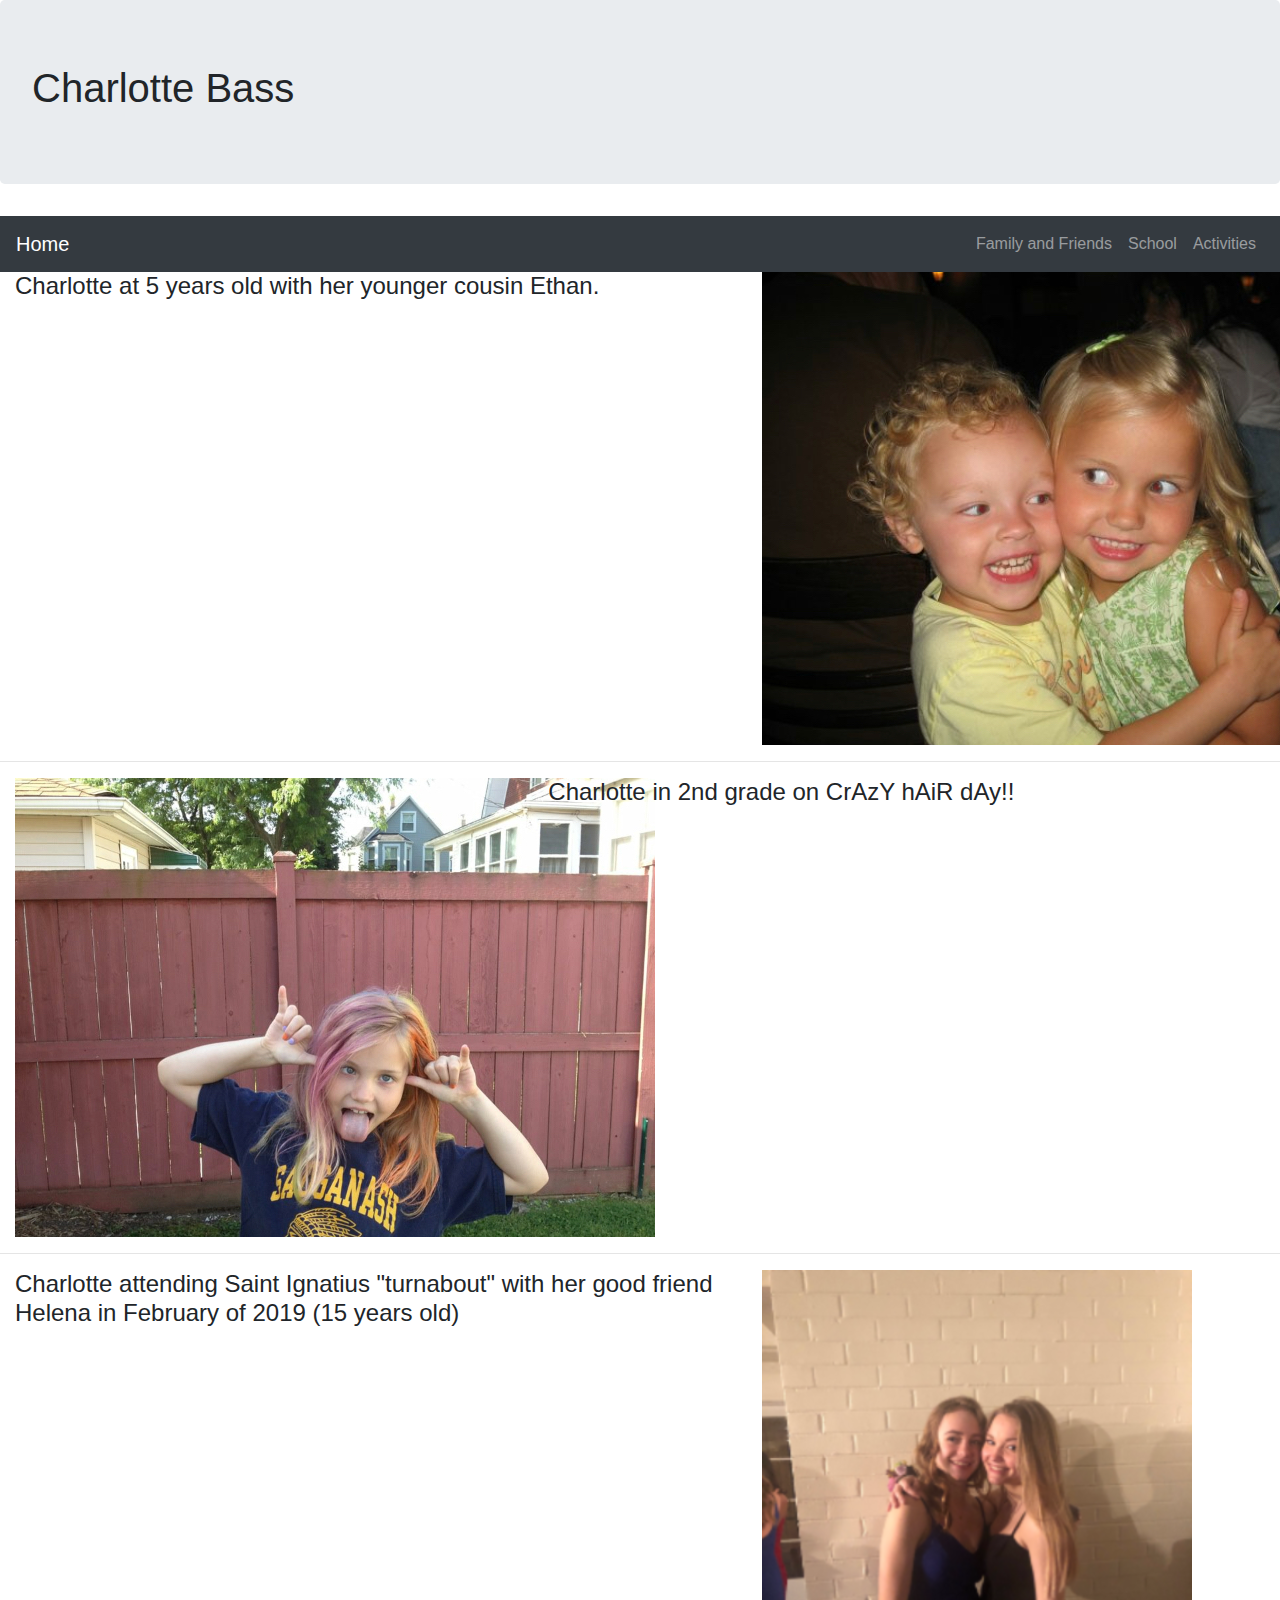
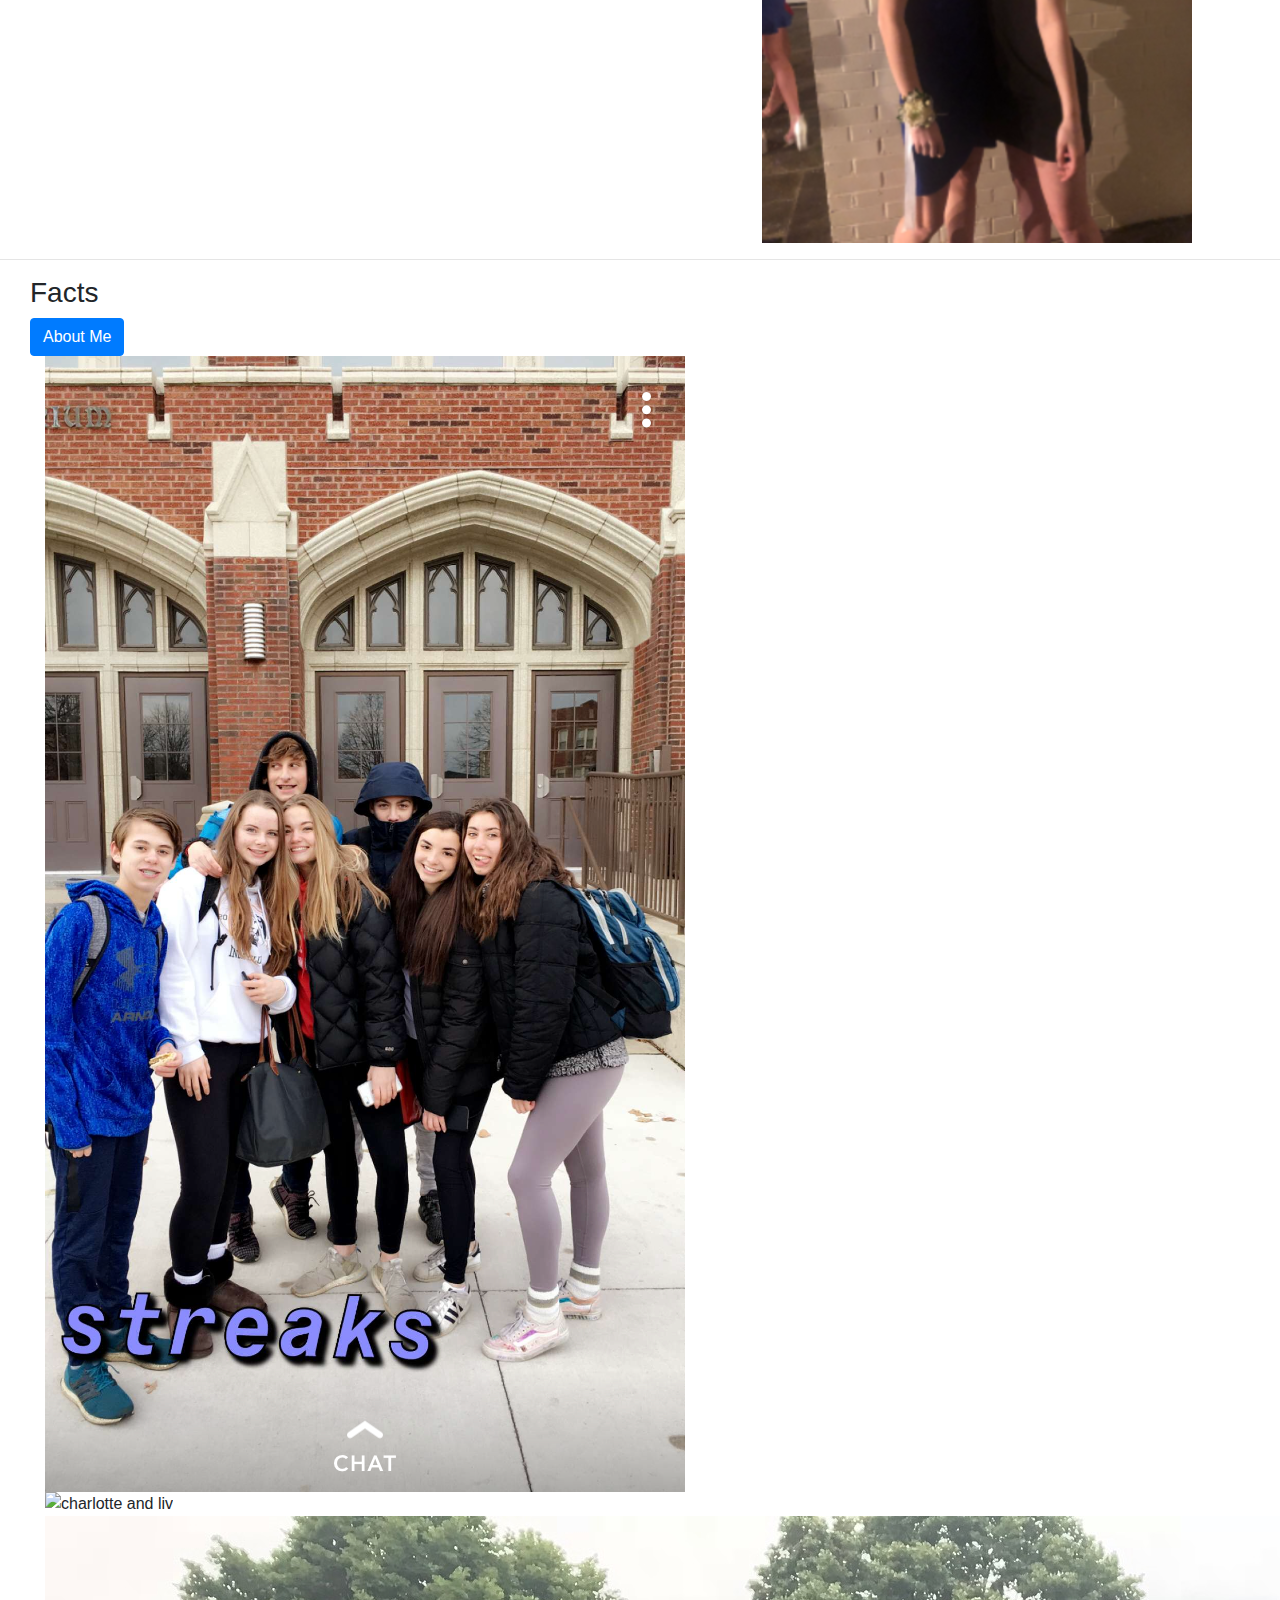
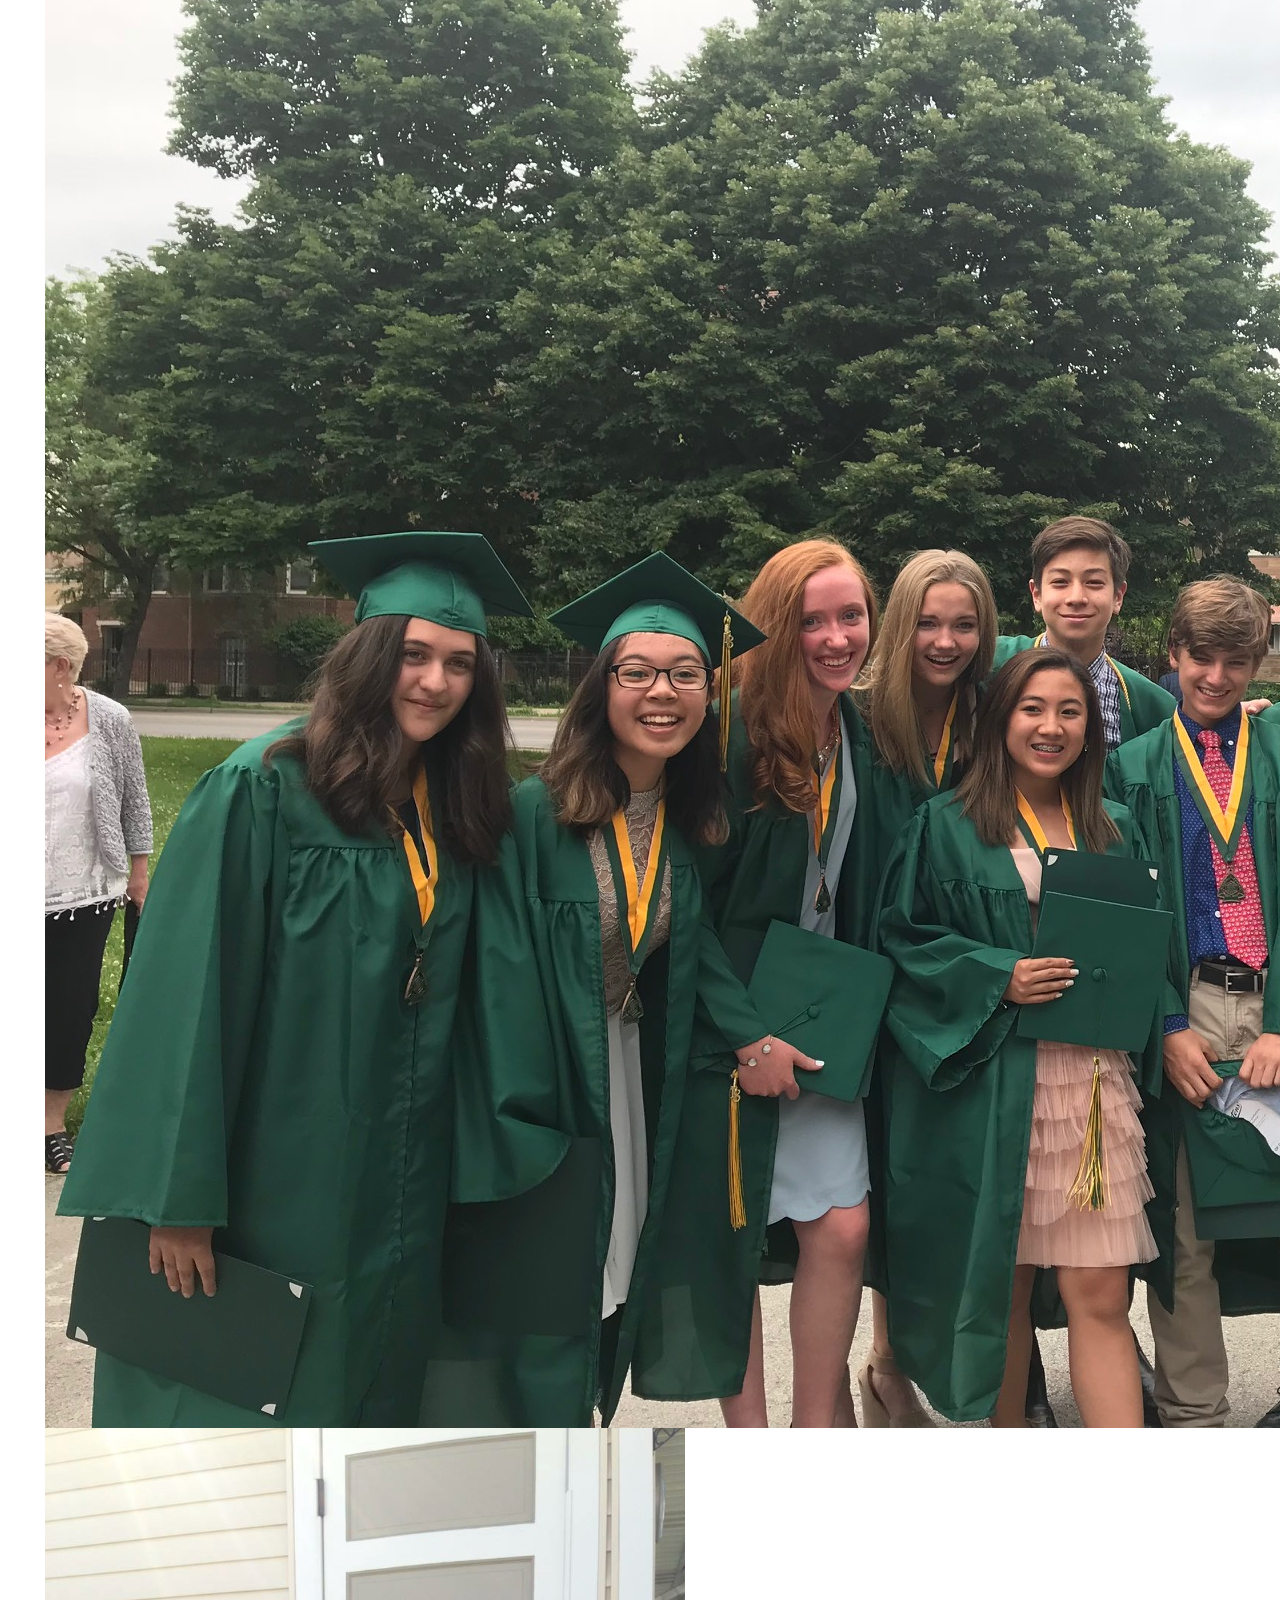
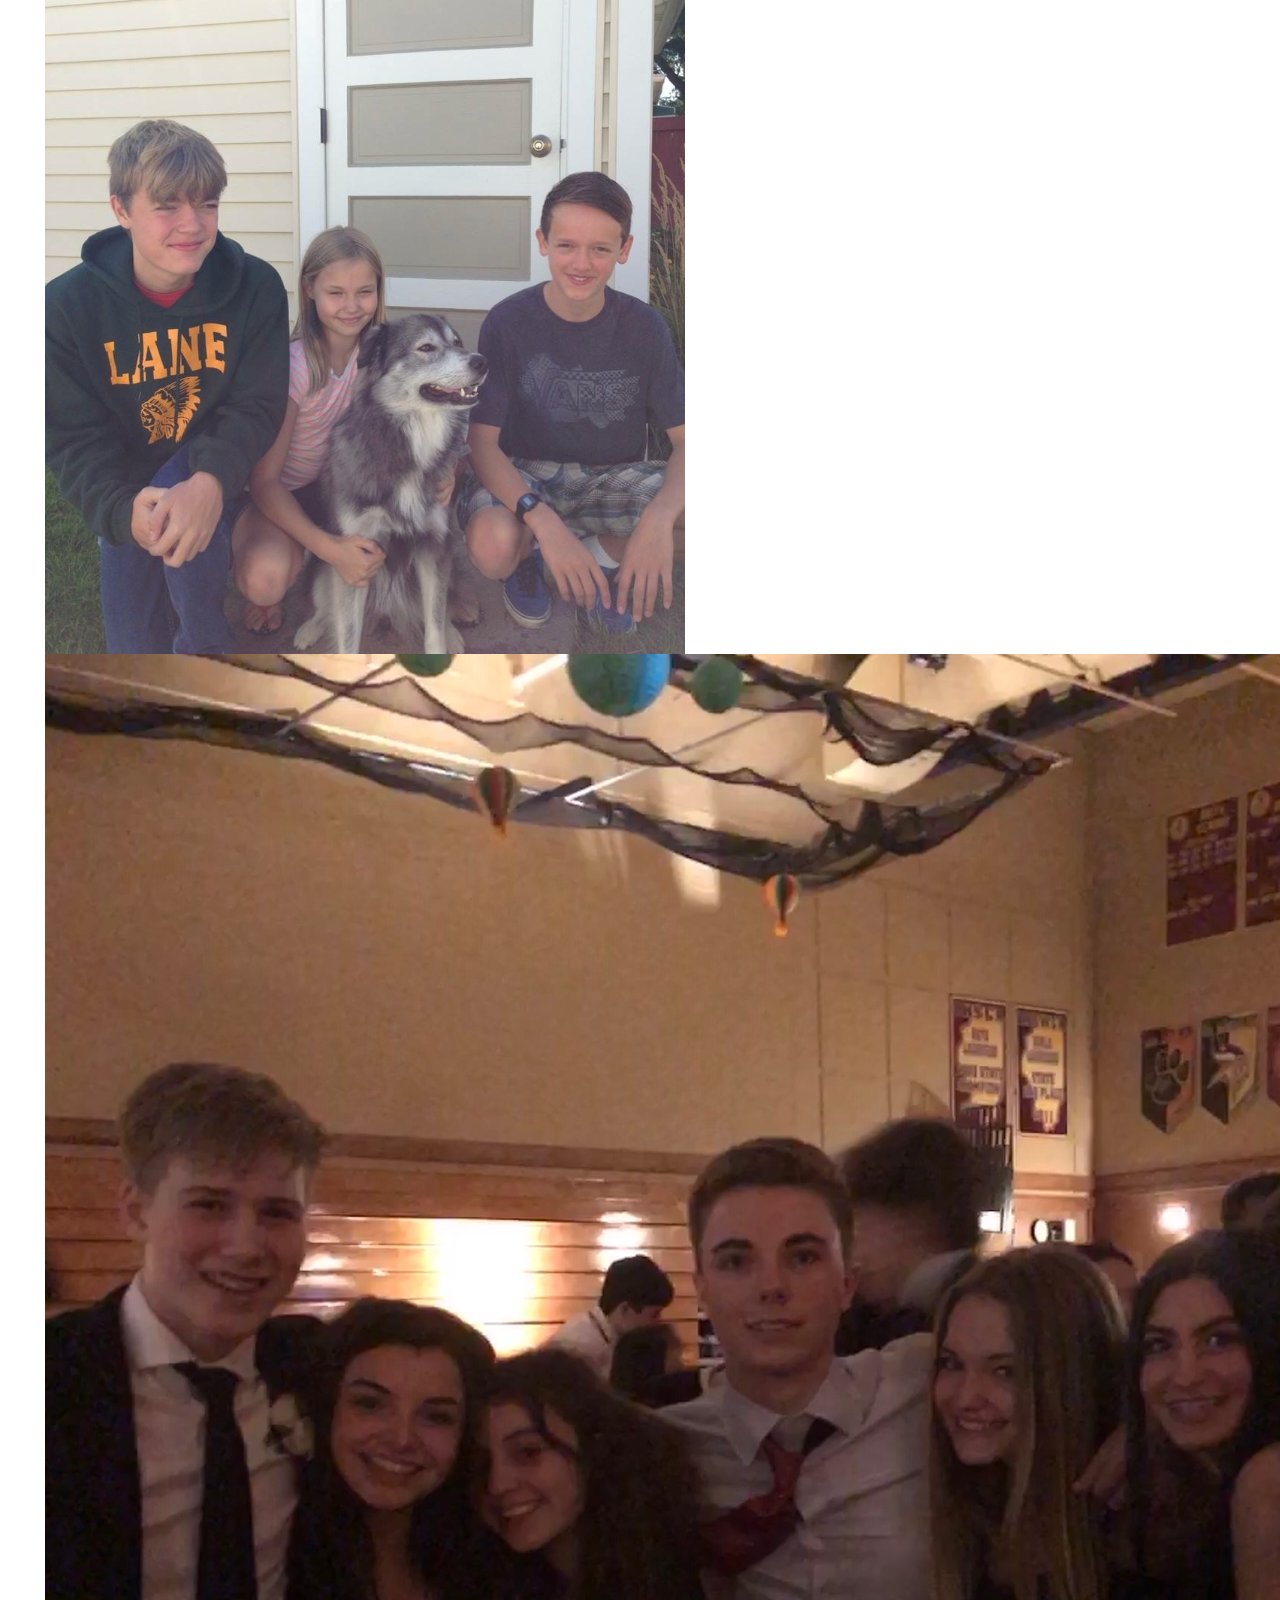
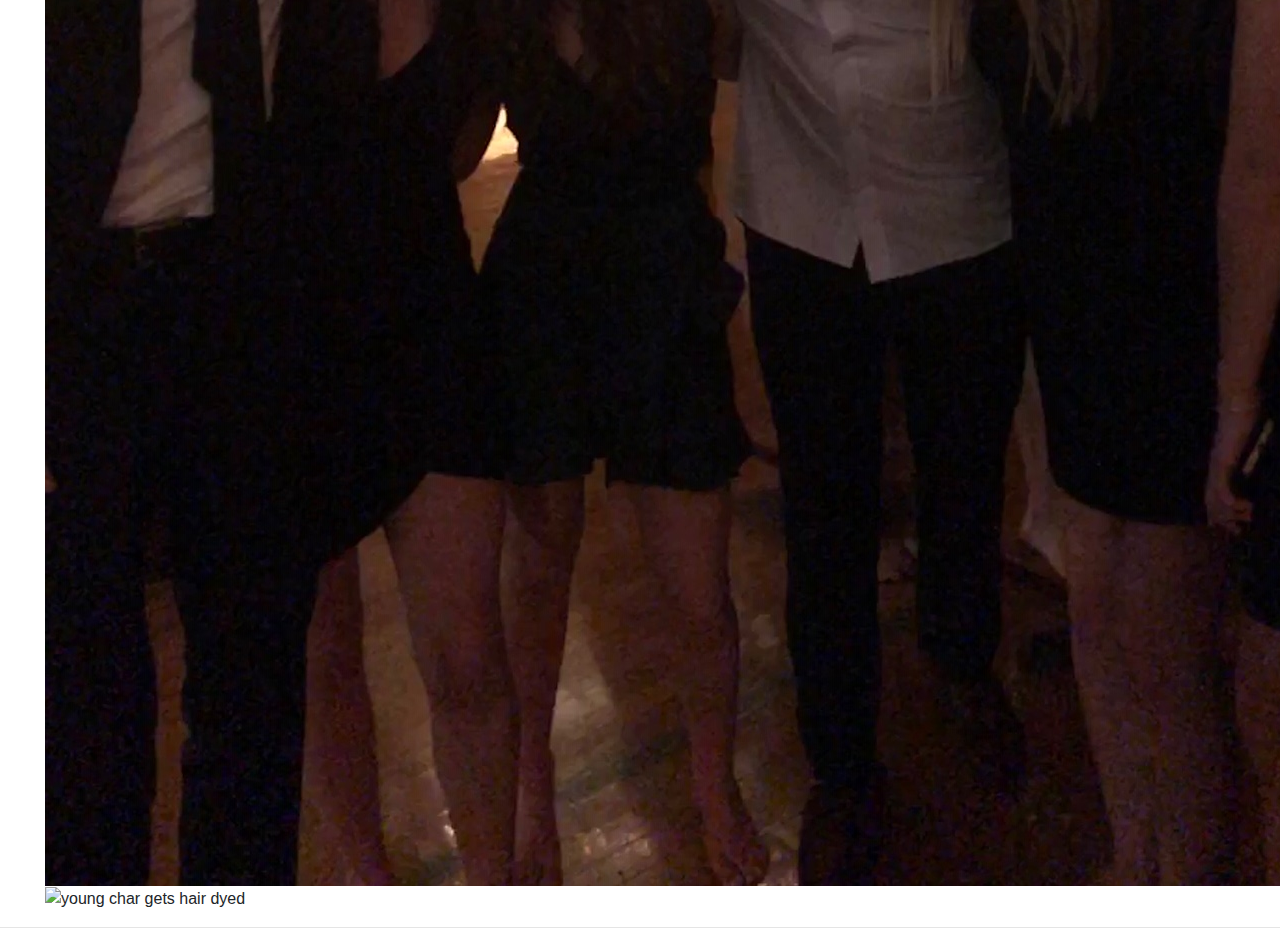
==== webFinal/index.html @ 52316ba4 "Second Commit" ====
<!DOCTYPE html>
<html>
    <head>
        <link rel="stylesheet" type="text/css" href="style.css">
        <link rel="stylesheet" href="https://maxcdn.bootstrapcdn.com/bootstrap/4.2.1/css/bootstrap.min.css">
        <script src="https://ajax.googleapis.com/ajax/libs/jquery/3.3.1/jquery.min.js"></script>
        <script src="https://cdnjs.cloudflare.com/ajax/libs/popper.js/1.14.6/umd/popper.min.js"></script>
        <script src="https://maxcdn.bootstrapcdn.com/bootstrap/4.2.1/js/bootstrap.min.js"></script>
    </head>
    <body>
        <div class="jumbotron">
          <h1> Charlotte Bass</h1>
        </div>
        <nav class="navbar navbar-expand-sm bg-dark navbar-dark">
            <a class="navbar-brand" href="#"> Home </a>
            <button class="navbar-toggler" type="button" data-toggle="collapse" data-target="#collapsibleNavbar">
                <span class="navbar-toggler-icon"></span>
            </button>
            <div class="collapse navbar-collapse" id="collapsibleNavbar"></div>
            <ul class="navbar-nav">
                <li class="nav-item">
                    <a class="nav-link" href="#"> Family and Friends </a>
                </li>
                <li class="nav-item">
                    <a class="nav-link" href="#"> School </a>
                </li>
                <li>
                    <a class="nav-link" href="#"> Activities </a>
                </li>
            </ul>
        </nav>
        <div class="container-fluid">
            <div class="row">
                <div class="col-lg-7">  <h4> Charlotte at 5 years old with her younger cousin Ethan.</h4> </div>
                <div class="col-lg-5"> <img src="images2/ethan.jpg" alt="young charlotte"> </div>
                </div>
            </div>
        <hr>
        <div class="container-fluid">
            <div class="row">
                <div class="col-lg-5"> <img src="images2/crazyhair.jpg" alt="charlotte 11"> </div>
                <div class="col-lg-7"> <h4> Charlotte in 2nd grade on CrAzY hAiR dAy!! </h4> </div>
            </div>
        </div>
        <hr>
        <div class="container-fluid">
            <div class="row">
                <div class="col-lg-7"> <h4> Charlotte attending Saint Ignatius "turnabout" with her good friend Helena in February of 2019 (15 years old) </h4> </div>
                <div class="col-lg-5"> <img src="images2/helenatb.JPG" alt="charlotte now"> </div>
            </div>
        </div>
        <hr>
        <div class="container-fluid">
            <div class="col-lg-4">
            <h3> Facts </h3>
            <button type="button" class="btn btn-primary" data-toggle="collapse" data-target="#aboutme">About Me</button>
            <div id="aboutme" class="collapse">
                <ul>
                    <li> Born on October 3rd, 2003 (15 years old)</li>
                    <li> Freshman at Lane Tech</li>
                    <li> 7th and 8th grade at Lane Tech</li>
                    <li> Has a 19 year old brother named Miles</li>
                    <li> Has a Mom named Paula, Dad named Craig</li>
                    <li> Has a dog named Luna, 6 years old </li>
                    <li> Has done International Days at Lane for 2 years</li>
                    <li> French Club (2017-18) and Indian Club (2018-19)</li>
                    <li> Father's side of the family is French</li>
                    <li> Mother's side of the family is Dutch</li>
                </ul>
                </div>
            </div>
            <div class="col-lg-8">
                <div class="col-lg-4"> <img src="images2/lanestreaks.PNG" alt="charlotte at turnabout"> </div>
                <div class="col-lg-4"> <img src="images2/livtb.JPG" alt="charlotte and liv"> </div>
                <div class="col-lg-4"> <img src="images2/ltacgrads.jpg" alt="ltac grads"> </div>
                <div class="col-lg-4"> <img src="images2/simon.jpg" alt="charlotte and simon"> </div>
                <div class="col-lg-4"> <img src="images2/lanetb.JPG" alt="lane gang at turnabout"> </div>
                <div class="col-lg-4"> <img src="images2/angryhair.JPG" alt="young char gets hair dyed"> </div>
           </div>
           </div>
        <hr>
    </body>
</html>
---- webFinal/style.css ----
.title {
    text-align: center;
    
}
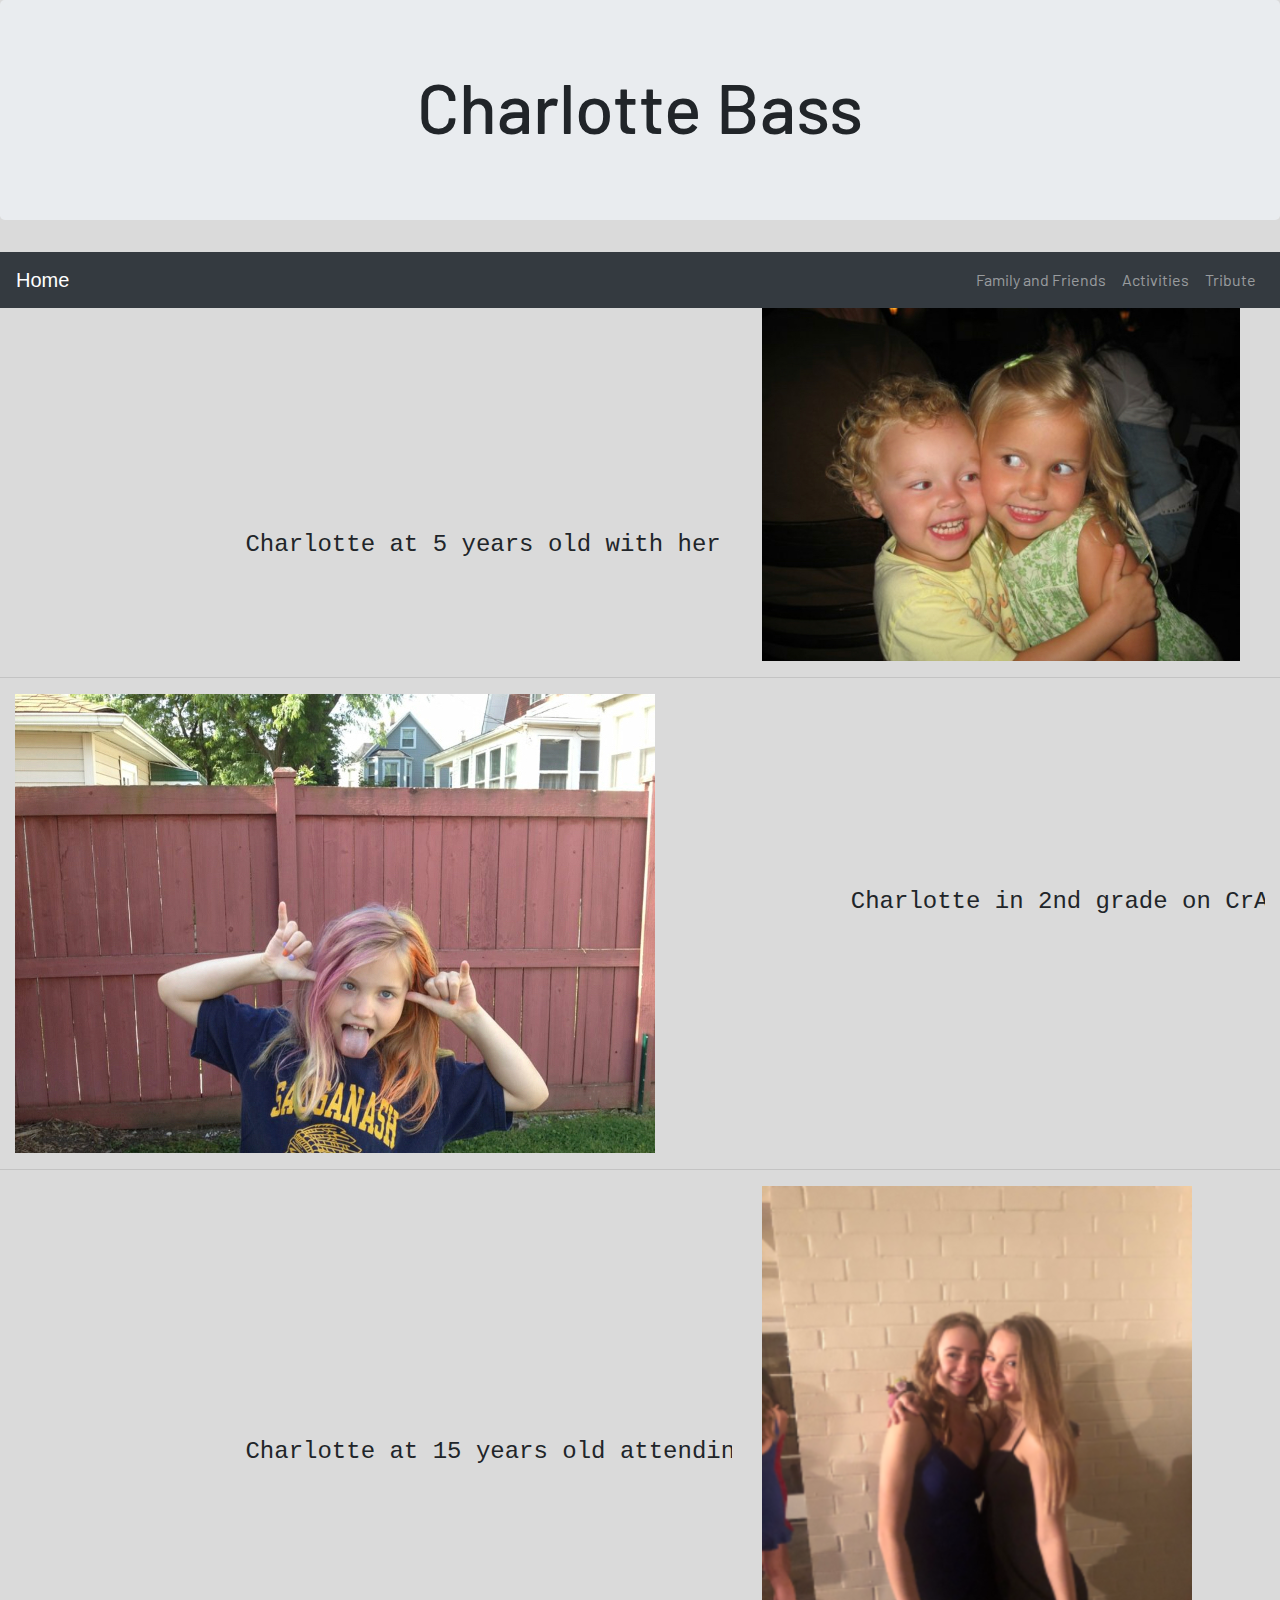
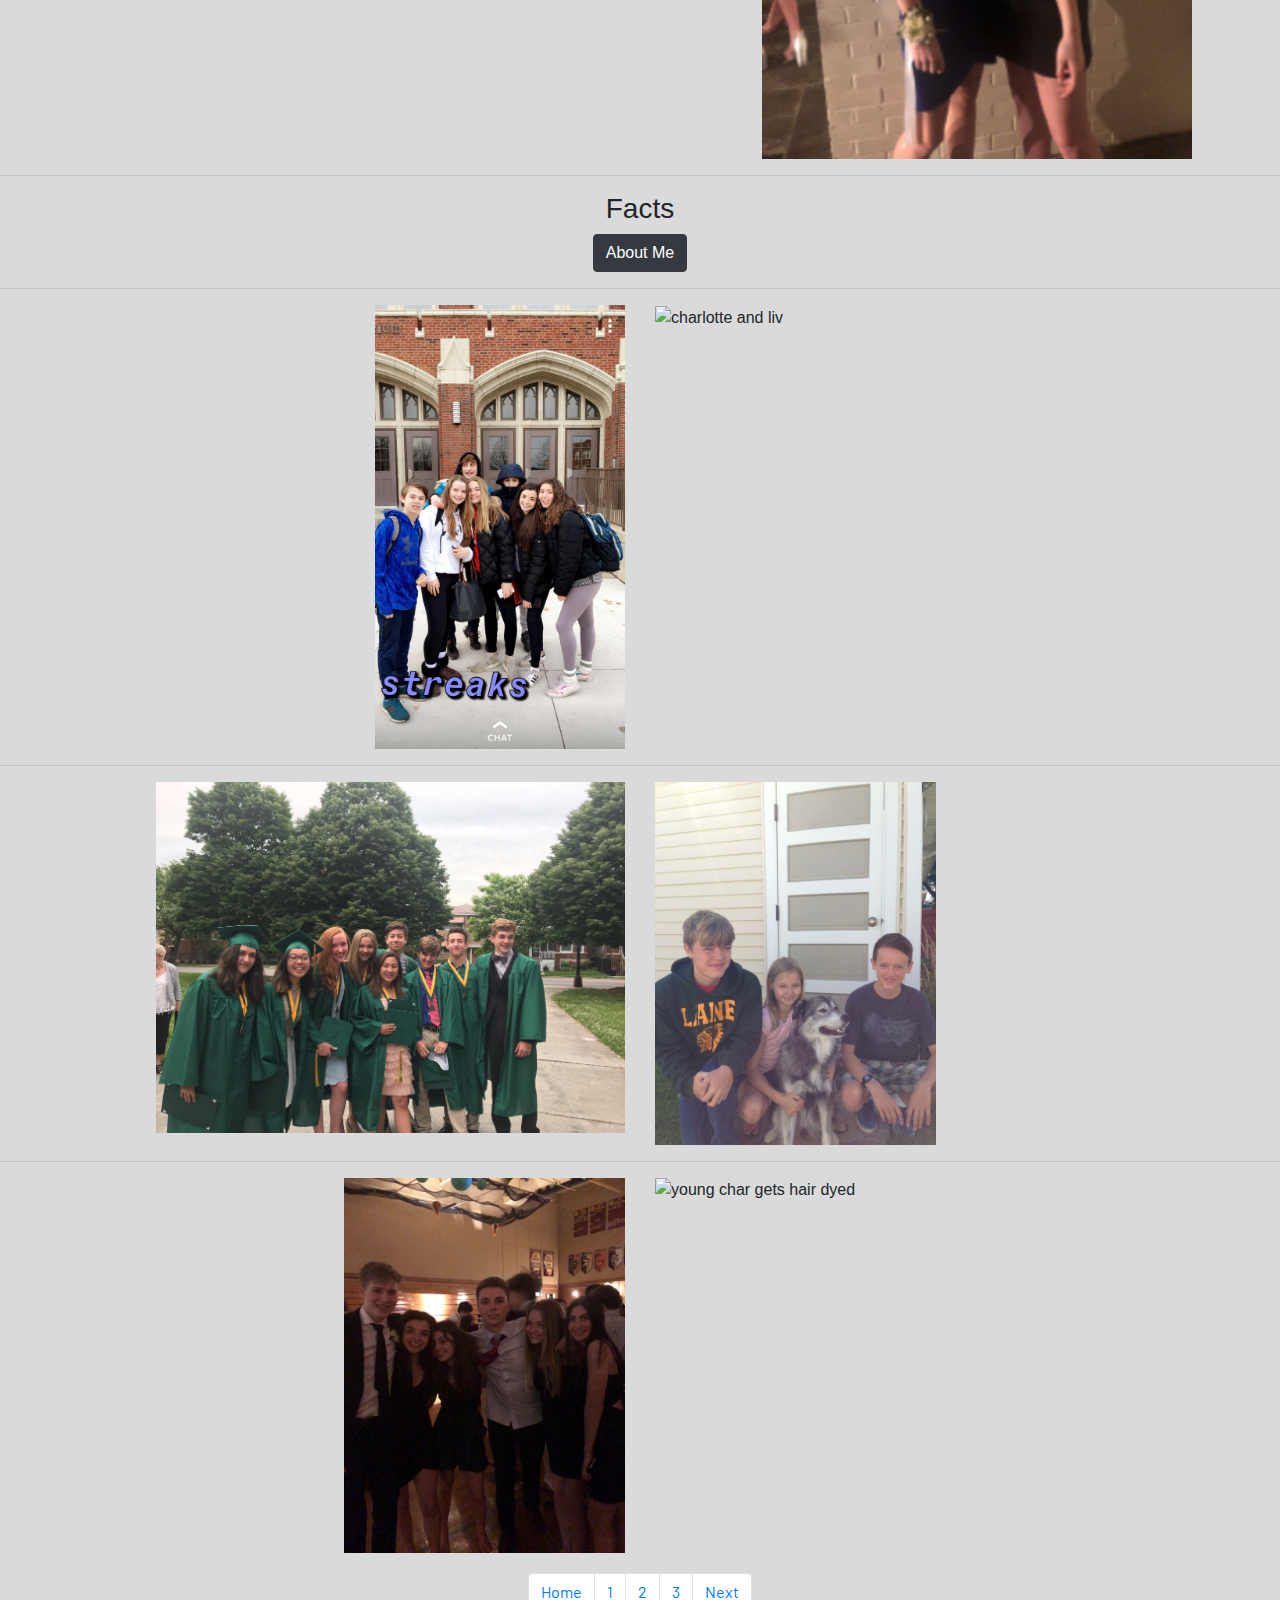
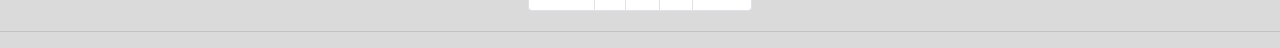
==== commit dba98e38: "Add existing file" ====
--- a/webFinal/index.html
+++ b/webFinal/index.html
@@ -6,78 +6,115 @@
         <script src="https://ajax.googleapis.com/ajax/libs/jquery/3.3.1/jquery.min.js"></script>
         <script src="https://cdnjs.cloudflare.com/ajax/libs/popper.js/1.14.6/umd/popper.min.js"></script>
         <script src="https://maxcdn.bootstrapcdn.com/bootstrap/4.2.1/js/bootstrap.min.js"></script>
+        <link href="https://fonts.googleapis.com/css?family=Barlow|Signika" rel="stylesheet">
     </head>
     <body>
         <div class="jumbotron">
-          <h1> Charlotte Bass</h1>
+          <h1 id="jumbo"> Charlotte Bass</h1>
         </div>
         <nav class="navbar navbar-expand-sm bg-dark navbar-dark">
-            <a class="navbar-brand" href="#"> Home </a>
+            <a class="navbar-brand" href="index.html"> Home </a>
             <button class="navbar-toggler" type="button" data-toggle="collapse" data-target="#collapsibleNavbar">
                 <span class="navbar-toggler-icon"></span>
             </button>
             <div class="collapse navbar-collapse" id="collapsibleNavbar"></div>
             <ul class="navbar-nav">
                 <li class="nav-item">
-                    <a class="nav-link" href="#"> Family and Friends </a>
-                </li>
-                <li class="nav-item">
-                    <a class="nav-link" href="#"> School </a>
+                    <a class="nav-link" href="family.html"> Family and Friends </a>
                 </li>
                 <li>
-                    <a class="nav-link" href="#"> Activities </a>
+                    <a class="nav-link" href="activities.html"> Activities </a>
+                </li>
+                <li>
+                    <a class="nav-link" href="#"> Tribute</a>
                 </li>
             </ul>
         </nav>
         <div class="container-fluid">
             <div class="row">
-                <div class="col-lg-7">  <h4> Charlotte at 5 years old with her younger cousin Ethan.</h4> </div>
-                <div class="col-lg-5"> <img src="images2/ethan.jpg" alt="young charlotte"> </div>
+                <div class="col-lg-7">  <pre> <h4> 
+                
+                
+                
+                
+              
+              
+                Charlotte at 5 years old with her younger cousin Ethan.</h4> </pre> </div>
+                <div class="col-lg-5"> <img src="images2/ethan.jpg" alt="young charlotte" width="95%"> </div>
                 </div>
             </div>
         <hr>
         <div class="container-fluid">
             <div class="row">
                 <div class="col-lg-5"> <img src="images2/crazyhair.jpg" alt="charlotte 11"> </div>
-                <div class="col-lg-7"> <h4> Charlotte in 2nd grade on CrAzY hAiR dAy!! </h4> </div>
+                <div class="col-lg-7"> <pre> <h4>
+                    
+                    
+                    
+                    
+                    
+                     Charlotte in 2nd grade on CrAzY hAiR dAy!! </h4> </pre> </div>
             </div>
         </div>
         <hr>
         <div class="container-fluid">
             <div class="row">
-                <div class="col-lg-7"> <h4> Charlotte attending Saint Ignatius "turnabout" with her good friend Helena in February of 2019 (15 years old) </h4> </div>
+                <div class="col-lg-7"> <pre> <h4> 
+                
+                
+                
+                
+                
+                
+                
+                Charlotte at 15 years old attending Saint Ignatius "turnabout" with her good friend Helena </h4> </pre> </pre></div>
                 <div class="col-lg-5"> <img src="images2/helenatb.JPG" alt="charlotte now"> </div>
             </div>
         </div>
         <hr>
+        <center>
         <div class="container-fluid">
-            <div class="col-lg-4">
-            <h3> Facts </h3>
-            <button type="button" class="btn btn-primary" data-toggle="collapse" data-target="#aboutme">About Me</button>
+            <h3 id="facts"> Facts </h3>
+            <button type="button" class="btn btn-dark" data-toggle="collapse" data-target="#aboutme">About Me</button>
             <div id="aboutme" class="collapse">
                 <ul>
                     <li> Born on October 3rd, 2003 (15 years old)</li>
-                    <li> Freshman at Lane Tech</li>
+                    <li> Freshman attending Lane Tech (2018-19) </li>
                     <li> 7th and 8th grade at Lane Tech</li>
                     <li> Has a 19 year old brother named Miles</li>
                     <li> Has a Mom named Paula, Dad named Craig</li>
                     <li> Has a dog named Luna, 6 years old </li>
-                    <li> Has done International Days at Lane for 2 years</li>
+                    <li> Participated in International Days at Lane for 2 years</li>
                     <li> French Club (2017-18) and Indian Club (2018-19)</li>
                     <li> Father's side of the family is French</li>
                     <li> Mother's side of the family is Dutch</li>
-                </ul>
                 </div>
             </div>
-            <div class="col-lg-8">
-                <div class="col-lg-4"> <img src="images2/lanestreaks.PNG" alt="charlotte at turnabout"> </div>
-                <div class="col-lg-4"> <img src="images2/livtb.JPG" alt="charlotte and liv"> </div>
-                <div class="col-lg-4"> <img src="images2/ltacgrads.jpg" alt="ltac grads"> </div>
-                <div class="col-lg-4"> <img src="images2/simon.jpg" alt="charlotte and simon"> </div>
-                <div class="col-lg-4"> <img src="images2/lanetb.JPG" alt="lane gang at turnabout"> </div>
-                <div class="col-lg-4"> <img src="images2/angryhair.JPG" alt="young char gets hair dyed"> </div>
-           </div>
-           </div>
-        <hr>
+            </center>
+            <hr>
+                <div class="row">
+                  <div class="col-lg"> <img src="images2/lanestreaks.PNG" alt="lane streaks" width="40%" align="right"> </div>
+                  <div class="col-lg"> <img src="images2/livtb.JPG" alt="charlotte and liv" width="50%"> </div>
+                </div>
+                <hr>
+                <div class="row">
+                  <div class="col-lg"> <img src="images2/ltacgrads.jpg" alt="ltac grads" width="75%" align="right"> </div>
+                  <div class="col-lg"> <img src="images2/simon.jpg" alt="charlotte and simon" width="45%"> </div>
+                </div>
+                <hr>
+                <div class="row">
+                  <div class="col-lg"> <img src="images2/lanetb.JPG" alt="lane gang at turnabout" width="45%" align="right"> </div>
+                  <div class="col-lg"> <img src="images2/angryhair.JPG" alt="young char gets hair dyed" width="45%"> </div>
+                </div>
+                <div class="container-fluid" >
+                    <ul class="pagination justify-content-center" style="margin:20px">
+                        <li class="page-item"> <a class="page-link" href="#"> Home</a> </li>
+                        <li class="page-item"> <a class="page-link" href="#"> 1 </a> </li>
+                        <li class="page-item"> <a class="page-link" href="#"> 2 </a> </li>
+                        <li class="page-item"> <a class="page-link" href="#"> 3 </a> </li>
+                        <li class="page-item"> <a class="page-link" href="#"> Next </a> </li>
+                     </ul>
+                 </div>
+           <hr>
     </body>
 </html>--- a/webFinal/style.css
+++ b/webFinal/style.css
@@ -1,4 +1,40 @@
-.title {
+body {
+    background-color: #dadada!important;
+}
+
+.jumbotron {
+    font-family: Barlow;
     text-align: center;
-    
+}
+
+ul {
+    font-family: Barlow;
+}
+
+pre {
+    font-family: Barlow;
+}
+
+h3 {
+    font-family: Barlow;
+}
+h1 {
+    font-size: 1000%;
+}
+
+img {
+    margin-left: auto;
+    margin-right: auto;
+}
+
+#jumbo {
+    font-size: 70px;
+}
+
+#facts {
+    text-align: center
+}
+
+#abtbutton {
+   justify-content: center;
 }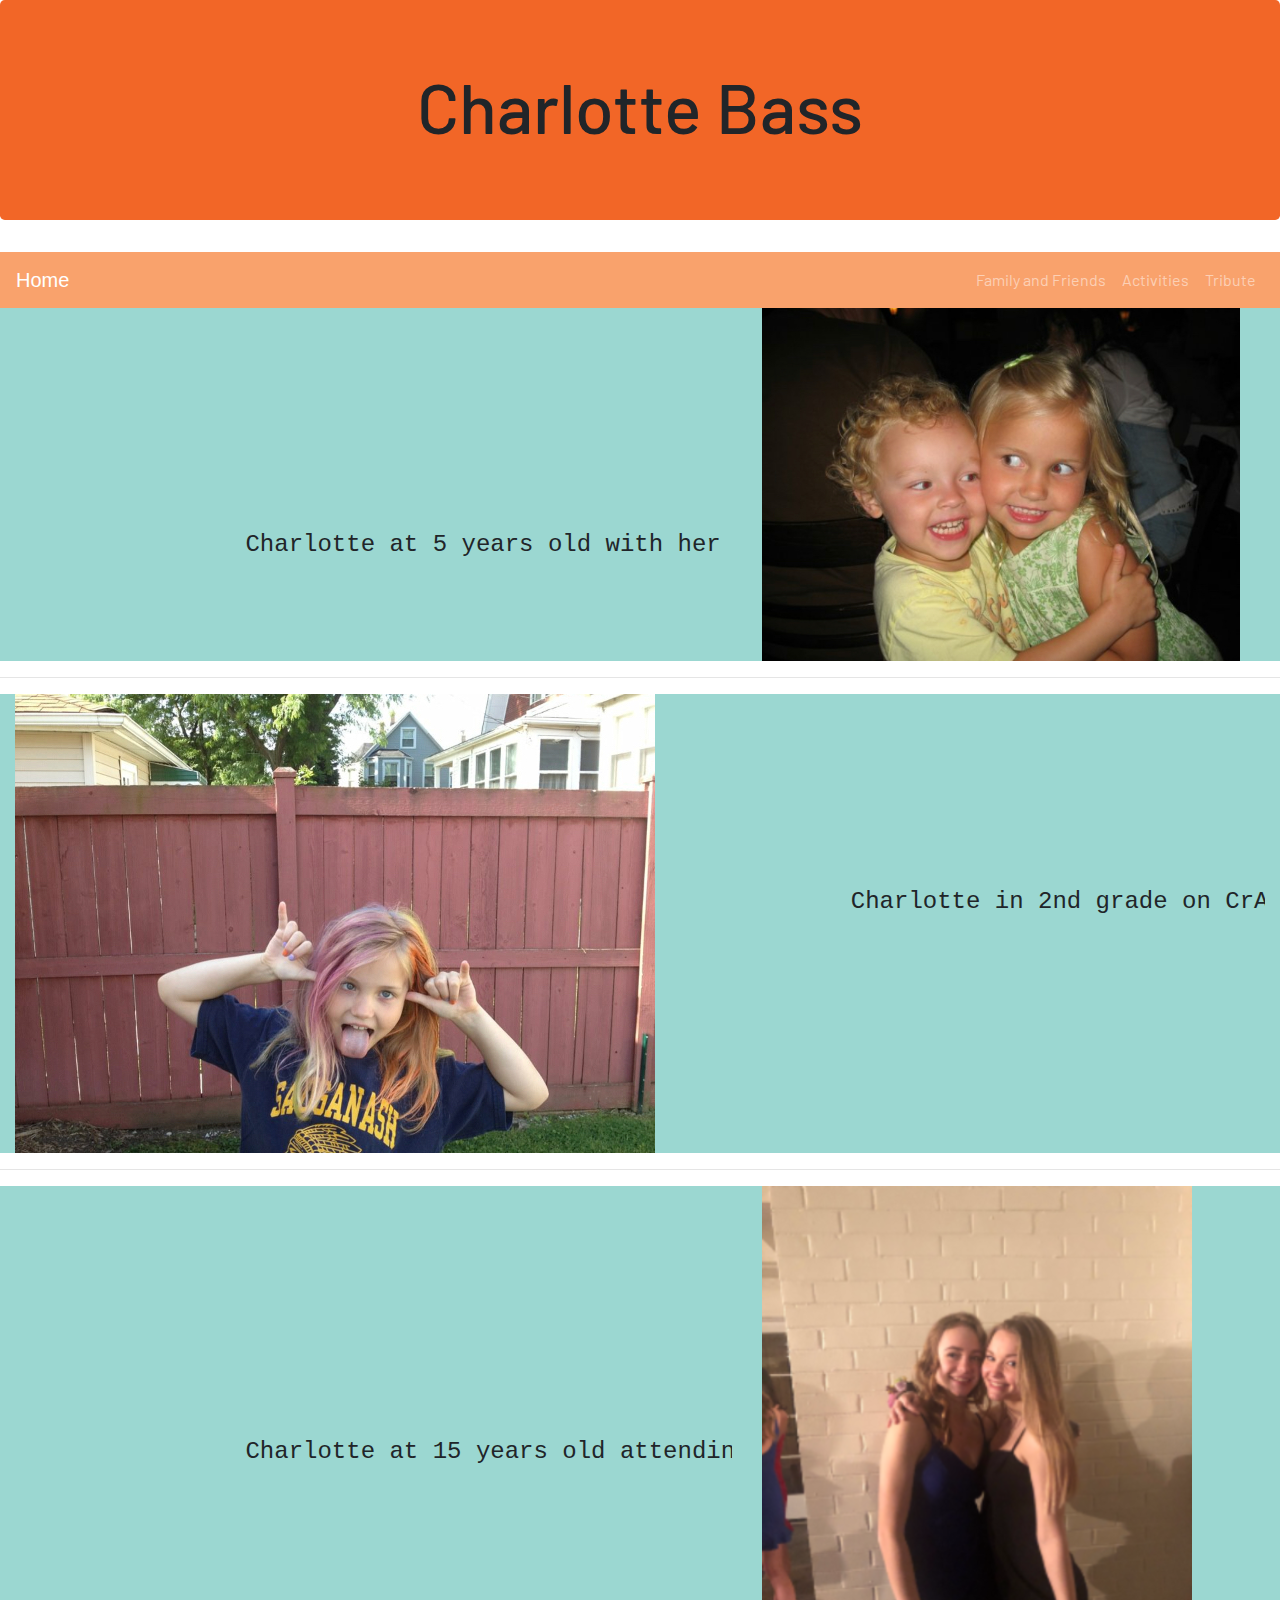
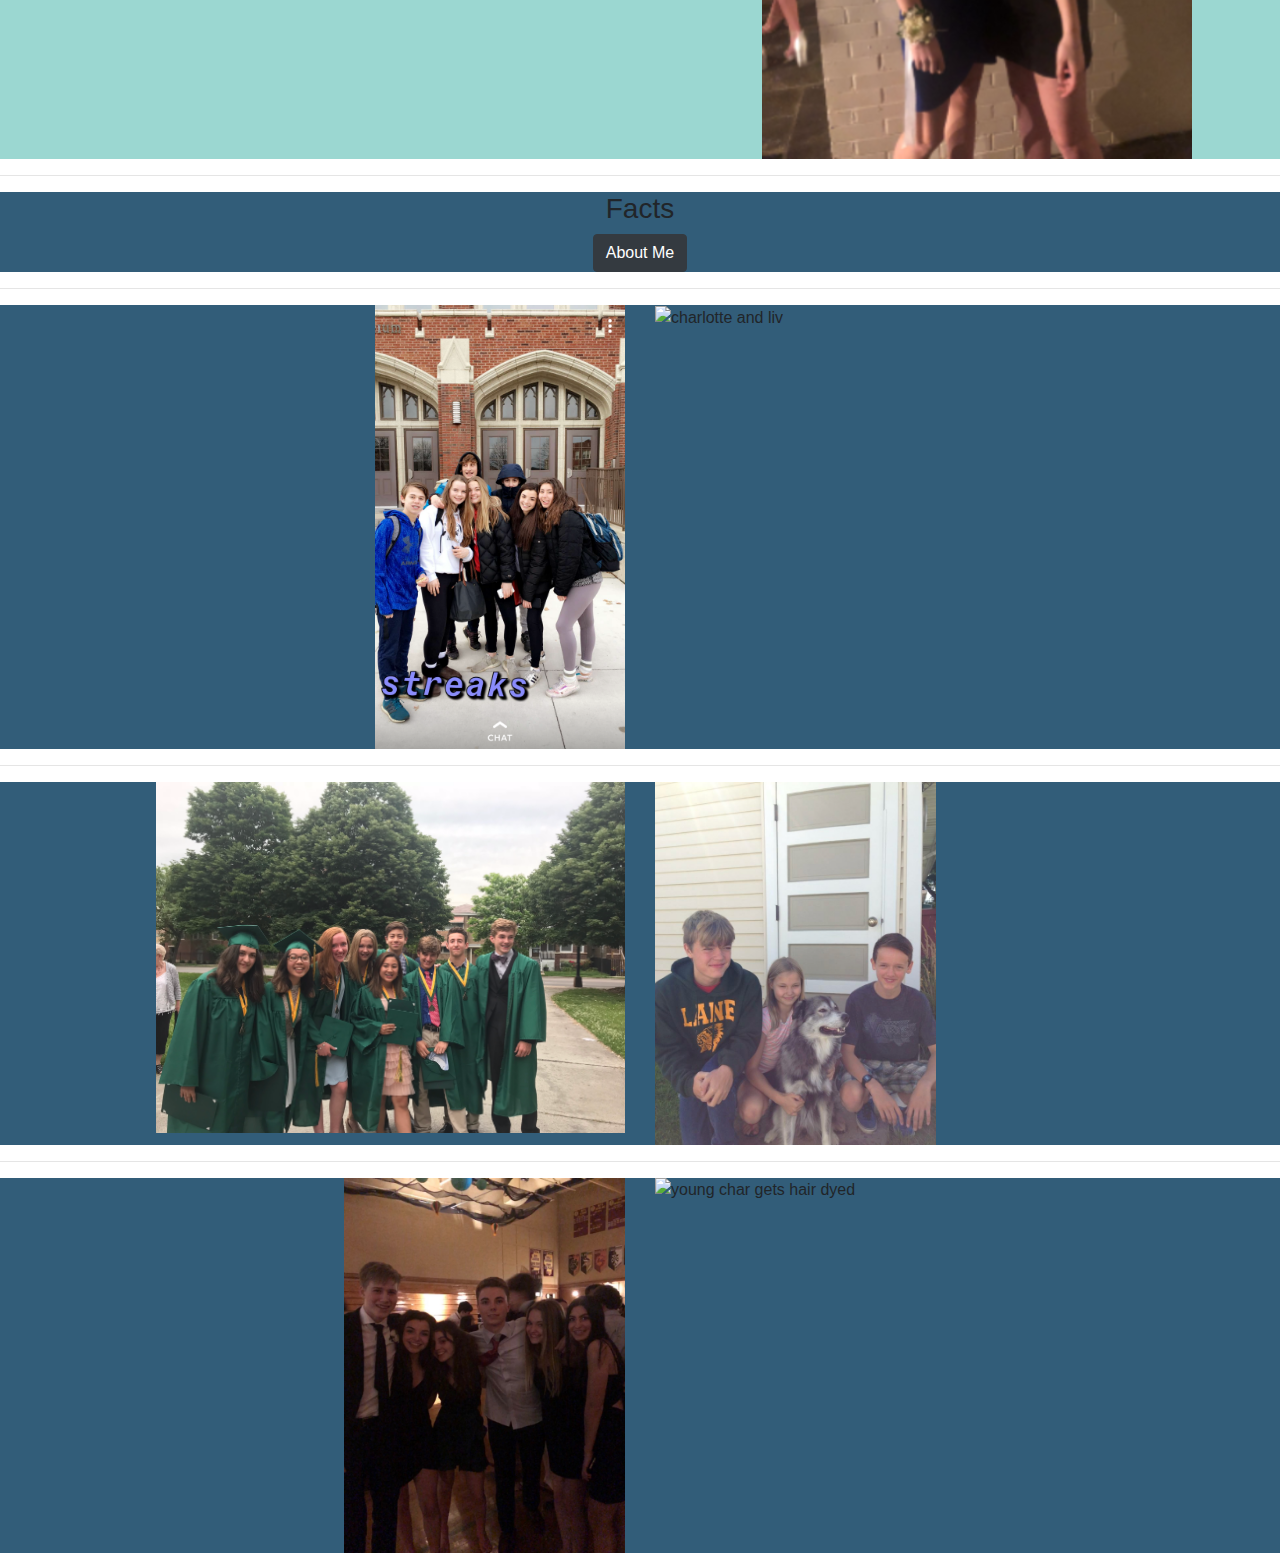
==== commit 0b376e5b: "final" ====
--- a/webFinal/index.html
+++ b/webFinal/index.html
@@ -9,10 +9,10 @@
         <link href="https://fonts.googleapis.com/css?family=Barlow|Signika" rel="stylesheet">
     </head>
     <body>
-        <div class="jumbotron">
+        <div class="jumbotron" style="background-color:#f26627">
           <h1 id="jumbo"> Charlotte Bass</h1>
         </div>
-        <nav class="navbar navbar-expand-sm bg-dark navbar-dark">
+        <nav class="navbar navbar-expand-sm navbar-dark">
             <a class="navbar-brand" href="index.html"> Home </a>
             <button class="navbar-toggler" type="button" data-toggle="collapse" data-target="#collapsibleNavbar">
                 <span class="navbar-toggler-icon"></span>
@@ -26,11 +26,11 @@
                     <a class="nav-link" href="activities.html"> Activities </a>
                 </li>
                 <li>
-                    <a class="nav-link" href="#"> Tribute</a>
+                    <a class="nav-link" href="../TributeCite/index.html"> Tribute</a>
                 </li>
             </ul>
         </nav>
-        <div class="container-fluid">
+        <div class="container-fluid" style="background-color:#9bd7d1">
             <div class="row">
                 <div class="col-lg-7">  <pre> <h4> 
                 
@@ -44,7 +44,7 @@
                 </div>
             </div>
         <hr>
-        <div class="container-fluid">
+        <div class="container-fluid" style="background-color:#9bd7d1">
             <div class="row">
                 <div class="col-lg-5"> <img src="images2/crazyhair.jpg" alt="charlotte 11"> </div>
                 <div class="col-lg-7"> <pre> <h4>
@@ -57,7 +57,7 @@
             </div>
         </div>
         <hr>
-        <div class="container-fluid">
+        <div class="container-fluid" style="background-color:#9bd7d1">
             <div class="row">
                 <div class="col-lg-7"> <pre> <h4> 
                 
@@ -73,7 +73,7 @@
         </div>
         <hr>
         <center>
-        <div class="container-fluid">
+        <div class="container-fluid" style="background-color:#325d79">
             <h3 id="facts"> Facts </h3>
             <button type="button" class="btn btn-dark" data-toggle="collapse" data-target="#aboutme">About Me</button>
             <div id="aboutme" class="collapse">
@@ -92,29 +92,19 @@
             </div>
             </center>
             <hr>
-                <div class="row">
+                <div class="row" style="background-color:#325d79">
                   <div class="col-lg"> <img src="images2/lanestreaks.PNG" alt="lane streaks" width="40%" align="right"> </div>
                   <div class="col-lg"> <img src="images2/livtb.JPG" alt="charlotte and liv" width="50%"> </div>
                 </div>
                 <hr>
-                <div class="row">
+                <div class="row" style="background-color:#325d79">
                   <div class="col-lg"> <img src="images2/ltacgrads.jpg" alt="ltac grads" width="75%" align="right"> </div>
                   <div class="col-lg"> <img src="images2/simon.jpg" alt="charlotte and simon" width="45%"> </div>
                 </div>
                 <hr>
-                <div class="row">
+                <div class="row" style="background-color:#325d79">
                   <div class="col-lg"> <img src="images2/lanetb.JPG" alt="lane gang at turnabout" width="45%" align="right"> </div>
                   <div class="col-lg"> <img src="images2/angryhair.JPG" alt="young char gets hair dyed" width="45%"> </div>
                 </div>
-                <div class="container-fluid" >
-                    <ul class="pagination justify-content-center" style="margin:20px">
-                        <li class="page-item"> <a class="page-link" href="#"> Home</a> </li>
-                        <li class="page-item"> <a class="page-link" href="#"> 1 </a> </li>
-                        <li class="page-item"> <a class="page-link" href="#"> 2 </a> </li>
-                        <li class="page-item"> <a class="page-link" href="#"> 3 </a> </li>
-                        <li class="page-item"> <a class="page-link" href="#"> Next </a> </li>
-                     </ul>
-                 </div>
-           <hr>
     </body>
 </html>--- a/webFinal/style.css
+++ b/webFinal/style.css
@@ -1,5 +1,5 @@
 body {
-    background-color: #dadada!important;
+    background-color: #efeeeee!important;
 }
 
 .jumbotron {
@@ -37,4 +37,8 @@
 
 #abtbutton {
    justify-content: center;
+}
+
+nav {
+    background-color:#f9a26c;
 }